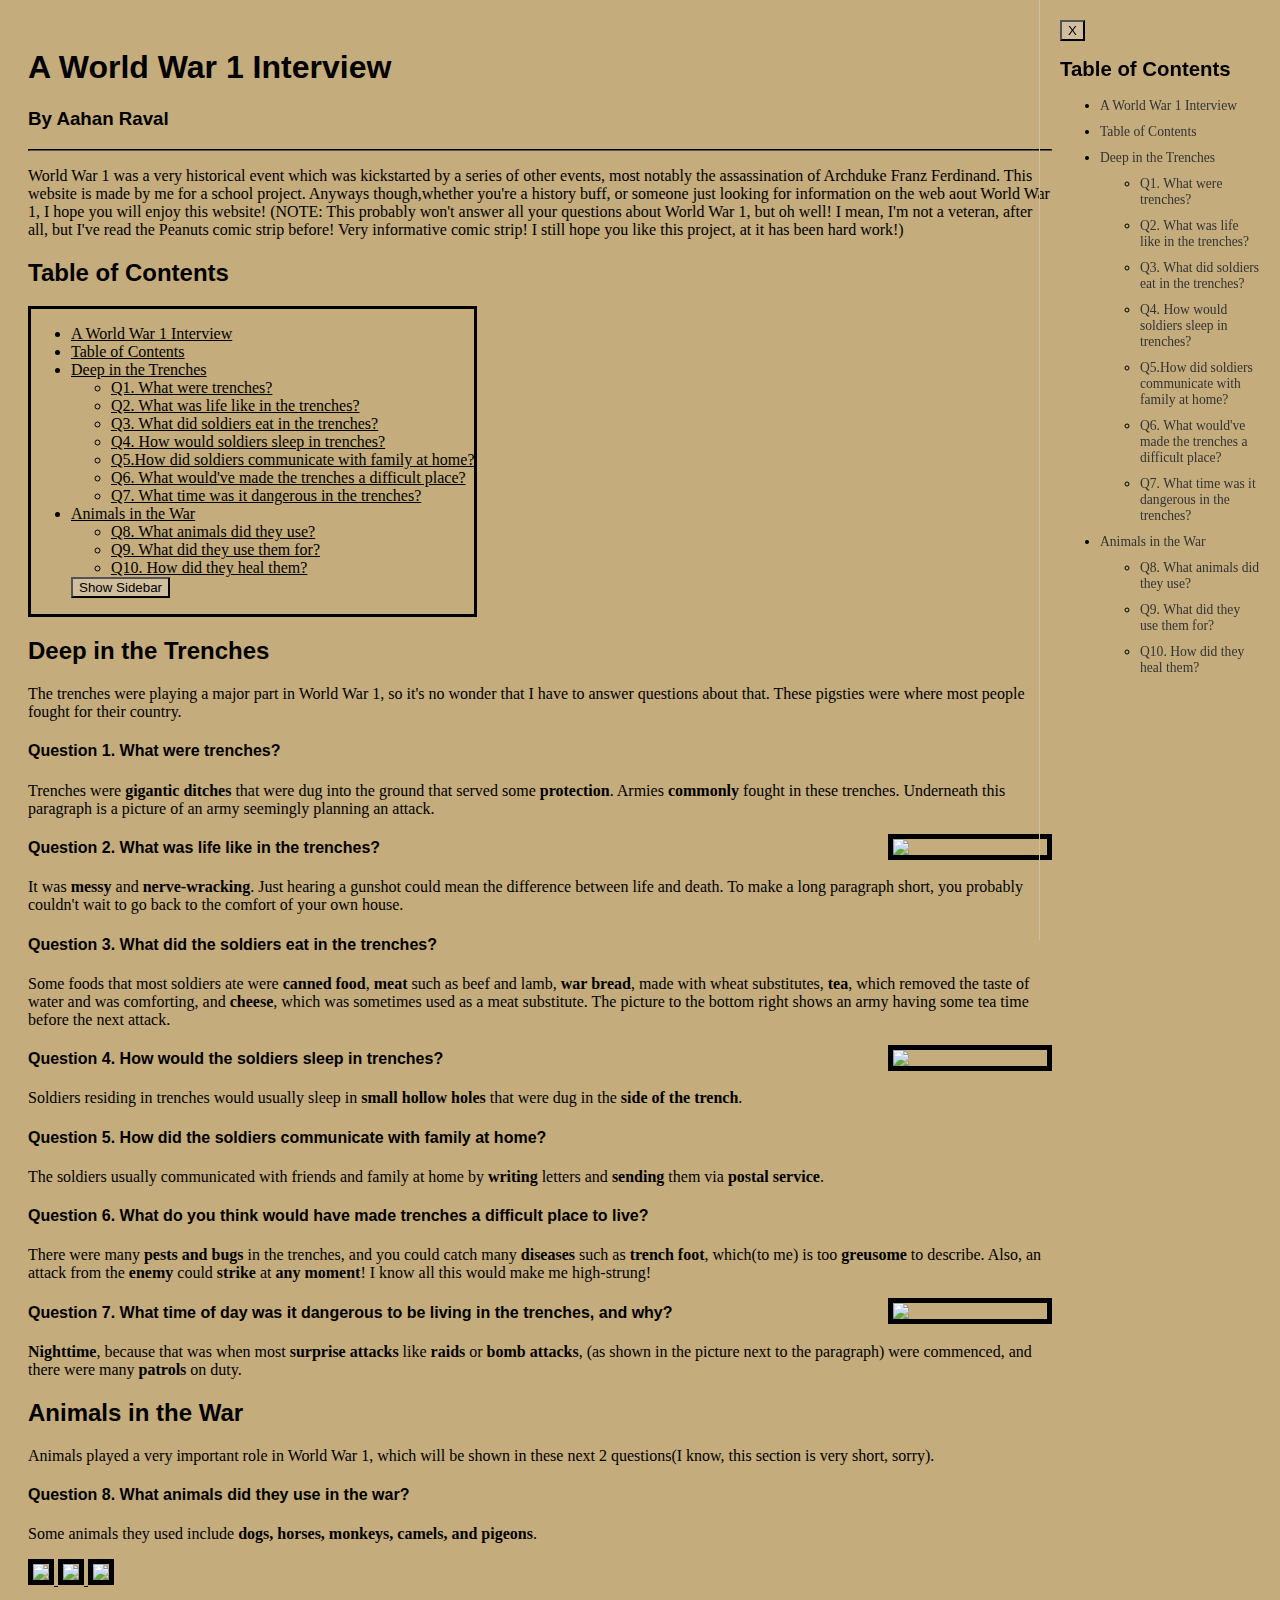
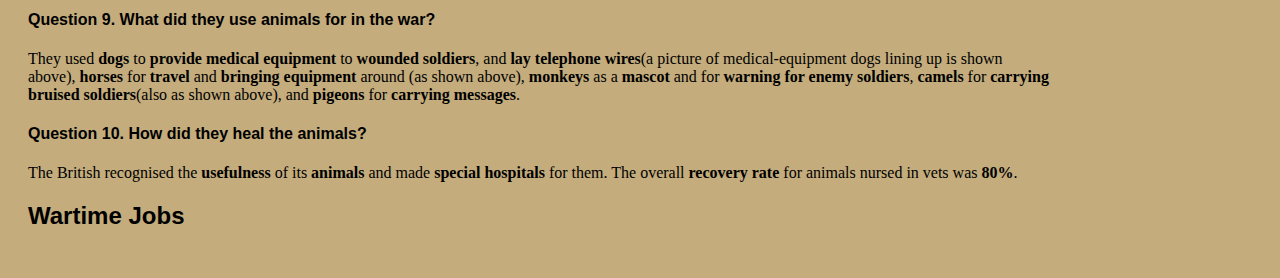
==== index.html @ e9807724 "Add files via upload" ====
<!DOCTYPE html>
<html>
<head>
<link rel="icon" type="image/x-icon" href="favicon.ico">
<meta name="description" content="An interview about World War 1, specifically about trenches, animals in war, and jobs in war.">
<meta name="keywords" content="World War 1, WW1, Trench">
<meta name="author" content="Aahan Raval">
<meta http-equiv="refresh" content="120">
<meta charset="UTF-8">
<link rel="preconnect" href="https://fonts.googleapis.com">
<link rel="preconnect" href="https://fonts.gstatic.com" crossorigin>
<link href="https://fonts.googleapis.com/css2?family=Tilt+Warp&display=swap" rel="stylesheet">
<meta name="viewport" content="width=device-width, initial-scale=1.0">
<title> WW1 Interview </title>
<link rel="stylesheet" href="style.css">
<script src="script.js"></script>
</head>
<body>
<div class="sidebar">
<button class="byebye" onclick="toggleSidebar()">X</button>
<h2>Table of Contents</h2>
            <ul>
                <li><a href="#title">A World War 1 Interview</a></li>
                <li><a href="#table">Table of Contents</a></li>
                <li><a href="#section_1">Deep in the Trenches</a></li>
				<ul>
					<li><a href="#q1">Q1. What were trenches?</a></li>
					<li><a href="#q2">Q2. What was life like in the trenches?</a></li>
					<li><a href="#q3">Q3. What did soldiers eat in the trenches?</a></li>
					<li><a href="#q4">Q4. How would soldiers sleep in trenches?</a></li>
					<li><a href="#q5">Q5.How did soldiers communicate with family at home?</a></li>
					<li><a href="#q6">Q6. What would've made the trenches a difficult place?</a></li>
					<li><a href="#q7">Q7. What time was it dangerous in the trenches?</a></li>
				</ul>
		<li><a href="#section_2">Animals in the War</a></li>
				<ul>
					<li><a href="#q8">Q8. What animals did they use?</a></li>
					<li><a href="#q9">Q9. What did they use them for?</a></li>
					<li><a href="#q10">Q10. How did they heal them?</a></li>
				</ul>
            </ul>
			
</div>
<div class="content">
<h1 id="title"> A World War 1 Interview </h1>
<h3>By Aahan Raval</h3>
<hr>
<p>World War 1 was a very historical event which was kickstarted by a series of other events, most notably the assassination of Archduke Franz Ferdinand. This website is made by me for a school project. Anyways though,whether you're a history buff, or someone just looking for information on the web aout World War 1, I hope you will enjoy this website! (NOTE: This probably won't answer all your questions about World War 1, but oh well! I mean, I'm not a veteran, after all, but I've read the Peanuts comic strip before! Very informative comic strip! I still hope you like this project, at it has been hard work!)</p>
<h2 id="table">Table of Contents</h2>
<div class="table_c">
<ul>
<li><a href="#title">A World War 1 Interview</a></li>
                <li><a href="#table">Table of Contents</a></li>
                <li><a href="#section_1">Deep in the Trenches</a></li>
				<ul>
					<li><a href="#q1">Q1. What were trenches?</a></li>
					<li><a href="#q2">Q2. What was life like in the trenches?</a></li>
					<li><a href="#q3">Q3. What did soldiers eat in the trenches?</a></li>
					<li><a href="#q4">Q4. How would soldiers sleep in trenches?</a></li>
					<li><a href="#q5">Q5.How did soldiers communicate with family at home?</a></li>
					<li><a href="#q6">Q6. What would've made the trenches a difficult place?</a></li>
					<li><a href="#q7">Q7. What time was it dangerous in the trenches?</a></li>
				</ul>
		<li><a href="#section_2">Animals in the War</a></li>
				<ul>
					<li><a href="#q8">Q8. What animals did they use?</a></li>
					<li><a href="#q9">Q9. What did they use them for?</a></li>
					<li><a href="#q10">Q10. How did they heal them?</a></li>
				</ul>
				<button class="toggle-button" onclick="showSidebar()">Show Sidebar</button>
</ul>
</div>
<br>
<article>
<h2 id="section_1">Deep in the Trenches</h2>
<p>The trenches were playing a major part in World War 1, so it's no wonder that I have to answer questions about that.  These pigsties were where most people fought for their country.</p>
<h4 id="q1">Question 1. What were trenches?</h4>
<p>Trenches were <b>gigantic ditches</b> that were dug into the ground that served some <b>protection</b>. Armies <b>commonly</b> fought in these trenches. Underneath this paragraph is a picture of an army seemingly planning an attack.</p> <a href="https://cdn.britannica.com/49/135149-050-D6B8878A/troops-British-trench-Western-Front-World-War.jpg?w=600&q=60"><img src="https://cdn.britannica.com/49/135149-050-D6B8878A/troops-British-trench-Western-Front-World-War.jpg?w=600&q=60" width="15%" align="right"></a>
<h4 id="q2">Question 2. What was life like in the trenches?</h4>
<p>It was <b>messy</b> and <b>nerve-wracking</b>. Just hearing a gunshot could mean the difference between life and death. To make a long paragraph short, you probably couldn't wait to go back to the comfort of your own house.</p>
<h4 id="q3">Question 3. What did the soldiers eat in the trenches?</h4>
<p>Some foods that most soldiers ate were <b>canned food</b>, <b>meat</b> such as beef and lamb, <b>war bread</b>, made with wheat substitutes, <b>tea</b>, which removed the taste of water and was comforting, and <b>cheese</b>, which was sometimes used as a meat substitute. The picture to the bottom right shows an army having some tea time before the next attack.</p>
<a href="https://media.iwm.org.uk/cantaloupe/iiif/2/36%7C%7C101%7C%7Csuper_000000.jpg/full/865,/0/default.jpg">
<img src="https://media.iwm.org.uk/cantaloupe/iiif/2/36%7C%7C101%7C%7Csuper_000000.jpg/full/865,/0/default.jpg" align="right">
</a>
<h4 id="q4">Question 4. How would the soldiers sleep in trenches?</h4>
<p>Soldiers residing in trenches would usually sleep in <b>small hollow holes</b> that were dug in the <b>side of the trench</b>.</p>
<h4 id="q5">Question 5. How did the soldiers communicate with family at home?</h4>
<p>The soldiers usually communicated with friends and family at home by <b>writing</b> letters and <b>sending</b> them via <b>postal service</b>.</p>
<h4 id="q6"> Question 6. What do you think would have made trenches a difficult place to live?</h4>
<p>There were many <b>pests and bugs</b> in the trenches, and you could catch many <b>diseases</b> such as <b>trench foot</b>, which(to me) is too <b>greusome</b> to describe. Also, an attack from the <b>enemy</b> could <b>strike</b> at <b>any moment</b>! I know all this would make me high-strung!</p>
<a href="https://cdn.britannica.com/32/200632-050-06D99866/troops-Allied-night-attack-phosphorus-bomb-Gondrecourt-August-15-1918.jpg?w=600&q=60">
<img src="https://cdn.britannica.com/32/200632-050-06D99866/troops-Allied-night-attack-phosphorus-bomb-Gondrecourt-August-15-1918.jpg?w=600&q=60" width ="15%" align="right" >
</a>
<h4 id="q7">Question 7. What time of day was it dangerous to be living in the trenches, and why?</h4>
<p><b>Nighttime</b>, because that was when most <b>surprise attacks</b> like <b>raids</b> or <b>bomb attacks</b>, (as shown in the picture next to the paragraph) were commenced, and there were many <b>patrols</b> on duty.</p>
</article>
<article>
<h2 id="section_2">Animals in the War</h2>
<p>Animals played a very important role in World War 1, which will be shown in these next 2 questions(I know, this section is very short, sorry).</p>
<h4 id="q8">Question 8. What animals did they use in the war?</h4>
<p>Some animals they used include <b>dogs, horses, monkeys, camels, and pigeons</b>.</p>
<a href="https://media.iwm.org.uk/cantaloupe/iiif/2/36%7C%7C337%7C%7Csuper_000000.jpg/full/full/0/default.jpg">
<img src="https://media.iwm.org.uk/cantaloupe/iiif/2/36%7C%7C337%7C%7Csuper_000000.jpg/full/full/0/default.jpg">
</a>
<a href="https://media.iwm.org.uk/cantaloupe/iiif/2/37%7C%7C806%7C%7Clarge_000000.jpg/full/full/0/default.jpg">
<img src="https://media.iwm.org.uk/cantaloupe/iiif/2/37%7C%7C806%7C%7Clarge_000000.jpg/full/full/0/default.jpg">
</a>
<a href="https://media.iwm.org.uk/cantaloupe/iiif/2/10%7C%7C156%7C%7Clarge_000000.jpg/full/full/0/default.jpg">
<img src="https://media.iwm.org.uk/cantaloupe/iiif/2/10%7C%7C156%7C%7Clarge_000000.jpg/full/full/0/default.jpg">
</a>
<h4 id="q9">Question 9. What did they use animals for in the war?</h4>
<p>They used <b>dogs</b> to <b>provide medical equipment</b> to <b>wounded soldiers</b>, and <b>lay telephone wires</b>(a picture of medical-equipment dogs lining up is shown above), <b>horses</b> for <b>travel</b> and <b>bringing equipment</b> around (as shown above), <b>monkeys</b> as a <b>mascot</b> and for <b>warning for enemy soldiers</b>, <b>camels</b> for <b>carrying bruised soldiers</b>(also as shown above), and <b>pigeons</b> for <b>carrying messages</b>.</p>
<h4 id="q10">Question 10. How did they heal the animals?</h4>
<p>The British recognised the <b>usefulness</b> of its <b>animals</b> and made <b>special hospitals</b> for them. The overall <b>recovery rate</b> for animals nursed in vets was <b>80%</b>. </p>
</article>
<article>
<h2 id="section_3">Wartime Jobs</h2>
<p></p>
</article>
</div>
</body>
</html>
---- style.css ----
body {
background-image: url("https://img.freepik.com/free-photo/pastel-yellow-vignette-concrete-textured-background_53876-124561.jpg");
background-color: #C4AC7C;
background-size: 500px;
}

h1, h2, h3, h4, h5, h6{
	font-family: "Ariel", "Helvetica", sans-serif;
}




p{
	font-family: 'Times New Roman', 'Times', serif;
}

hr { 
  border-color: black;
} 

.table_c
{
border-style: solid;
border-color: black;
display: inline-block;
}

.sidebar{
            width: 200px;
            background-image: url("https://cdn.pixabay.com/photo/2015/12/03/08/50/paper-1074131_1280.jpg");
            position: fixed;
            top: 0;
            right: 0; /* Position on the right */
            height: 100%;
            overflow-y: auto; /* Enables scrolling */
            border-left: 1px solid #D1BE9D;
            padding: 20px;
			font-size: 85%
        }
.sidebar a {
            display: block;
            margin-bottom: 10px;
            text-decoration: none;
            color: #333;
            font-family: "Comic Sans", "Comic Sans MS";
        }

        /* Style for the anchor links on hover */
.sidebar a:hover {
            background-color: #D1BE9D;
            color: #64513B;
}

.content {
            flex: 1;
            padding: 20px;
            padding-right: 220px; /* Add padding to the right */
}
button {
	background-color: #D1BE9D;
}

img {
  border: 5px solid #000;
  width: 15%;
}
a{
	color:black;
}
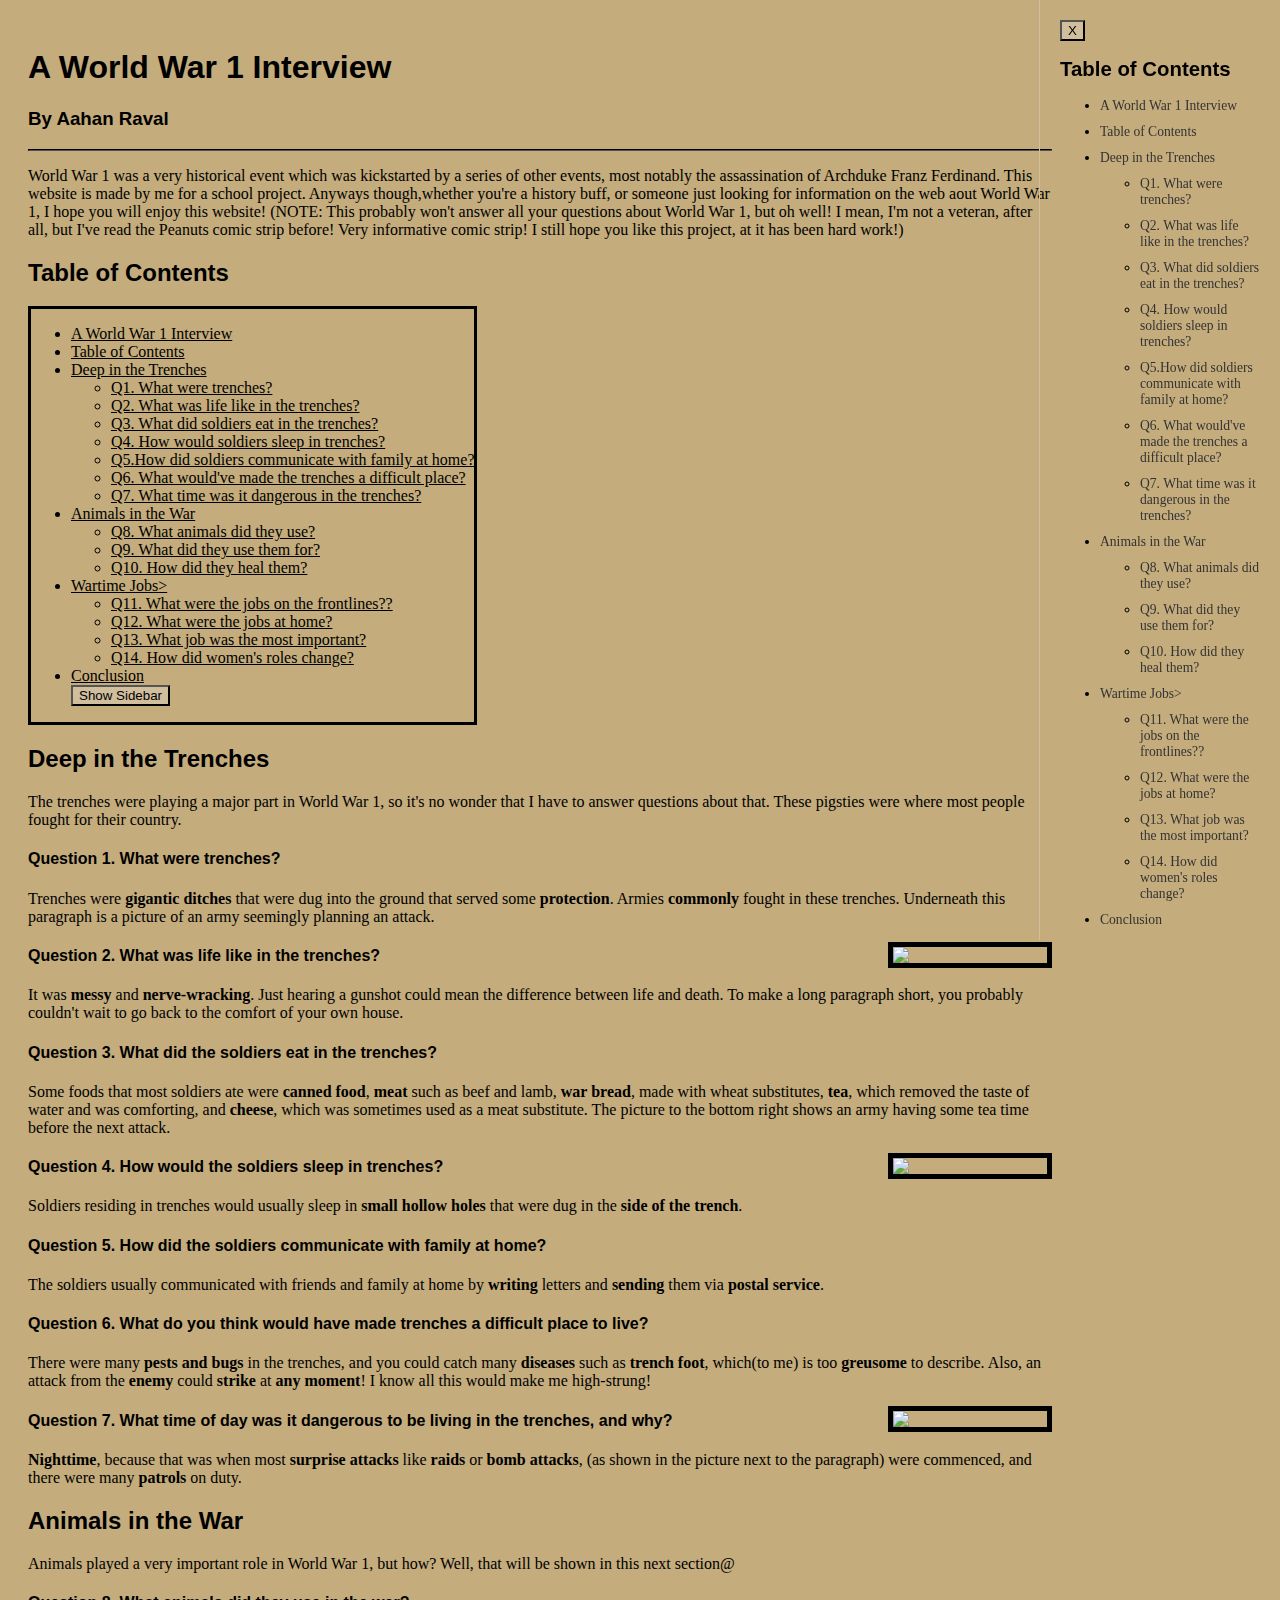
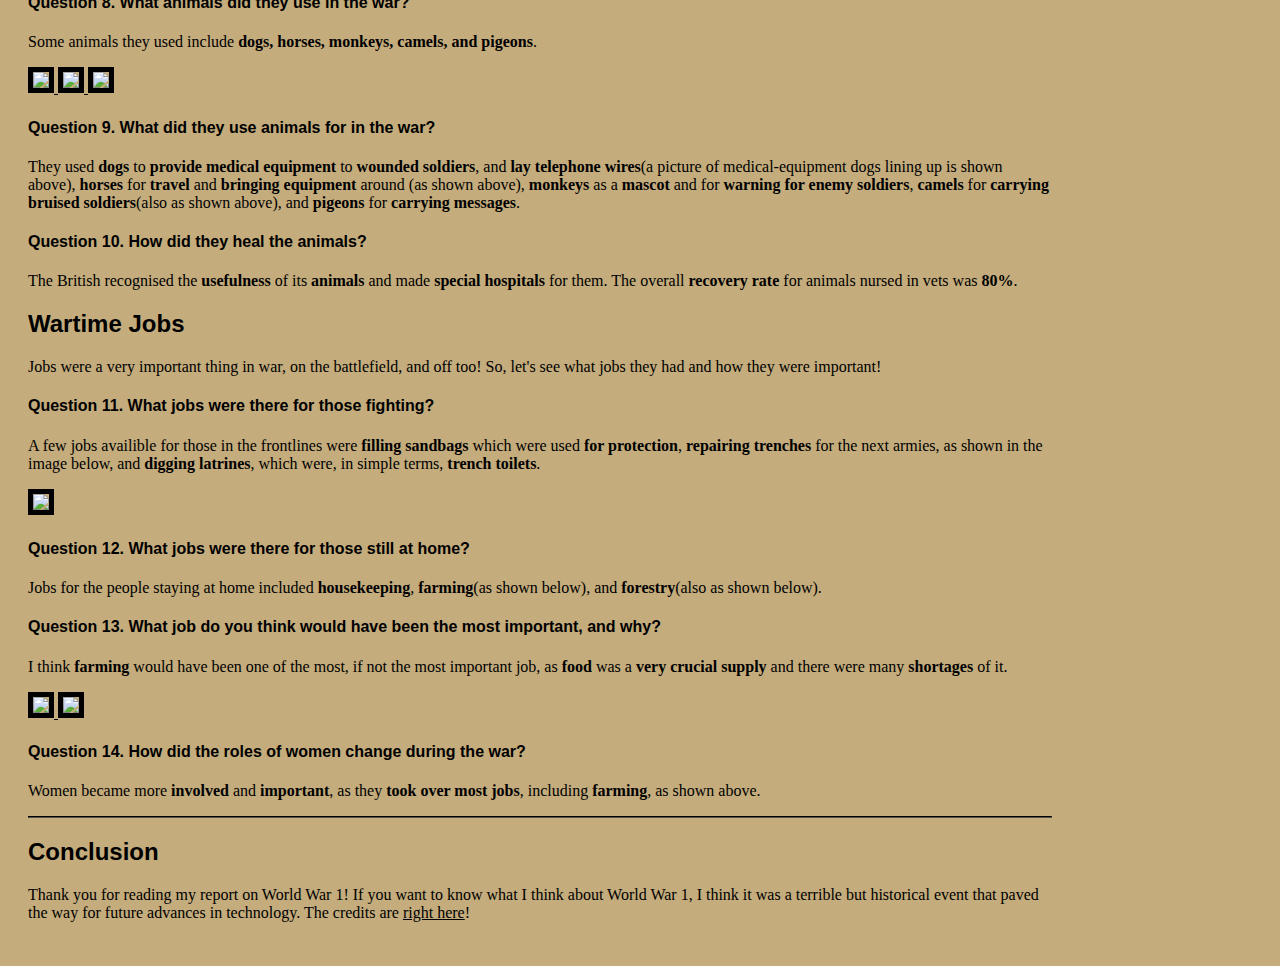
==== commit 6e771442: "Add files via upload" ====
--- a/index.html
+++ b/index.html
@@ -5,11 +5,7 @@
 <meta name="description" content="An interview about World War 1, specifically about trenches, animals in war, and jobs in war.">
 <meta name="keywords" content="World War 1, WW1, Trench">
 <meta name="author" content="Aahan Raval">
-<meta http-equiv="refresh" content="120">
 <meta charset="UTF-8">
-<link rel="preconnect" href="https://fonts.googleapis.com">
-<link rel="preconnect" href="https://fonts.gstatic.com" crossorigin>
-<link href="https://fonts.googleapis.com/css2?family=Tilt+Warp&display=swap" rel="stylesheet">
 <meta name="viewport" content="width=device-width, initial-scale=1.0">
 <title> WW1 Interview </title>
 <link rel="stylesheet" href="style.css">
@@ -38,6 +34,15 @@
 					<li><a href="#q9">Q9. What did they use them for?</a></li>
 					<li><a href="#q10">Q10. How did they heal them?</a></li>
 				</ul>
+		<li><a href="#section_3">Wartime Jobs></a></li>
+				<ul>
+					<li><a href="#q11">Q11. What were the jobs on the frontlines??</a></li>
+					<li><a href="#q12">Q12. What were the jobs at home?</a></li>
+					<li><a href="#q13">Q13. What job was the most important?</a></li>
+					<li><a href="#q14">Q14. How did women's roles change?</a></li>
+				</ul>
+		<li><a href="#end">Conclusion</a></li>
+		<li><a href="credits.html">Credits</a></li>
             </ul>
 			
 </div>
@@ -67,6 +72,14 @@
 					<li><a href="#q9">Q9. What did they use them for?</a></li>
 					<li><a href="#q10">Q10. How did they heal them?</a></li>
 				</ul>
+		<li><a href="#section_3">Wartime Jobs></a></li>
+				<ul>
+					<li><a href="#q11">Q11. What were the jobs on the frontlines??</a></li>
+					<li><a href="#q12">Q12. What were the jobs at home?</a></li>
+					<li><a href="#q13">Q13. What job was the most important?</a></li>
+					<li><a href="#q14">Q14. How did women's roles change?</a></li>
+				</ul>
+		<li><a href="#end">Conclusion</a></li>
 				<button class="toggle-button" onclick="showSidebar()">Show Sidebar</button>
 </ul>
 </div>
@@ -97,7 +110,7 @@
 </article>
 <article>
 <h2 id="section_2">Animals in the War</h2>
-<p>Animals played a very important role in World War 1, which will be shown in these next 2 questions(I know, this section is very short, sorry).</p>
+<p>Animals played a very important role in World War 1, but how? Well, that will be shown in this next section@</p>
 <h4 id="q8">Question 8. What animals did they use in the war?</h4>
 <p>Some animals they used include <b>dogs, horses, monkeys, camels, and pigeons</b>.</p>
 <a href="https://media.iwm.org.uk/cantaloupe/iiif/2/36%7C%7C337%7C%7Csuper_000000.jpg/full/full/0/default.jpg">
@@ -116,8 +129,27 @@
 </article>
 <article>
 <h2 id="section_3">Wartime Jobs</h2>
-<p></p>
+<p>Jobs were a very important thing in war, on the battlefield, and off too! So, let's see what jobs they had and how they were important!</p>
+<h4 id="q11">Question 11. What jobs were there for those fighting?</h4>
+<p>A few jobs availible for those in the frontlines were <b>filling sandbags</b> which were used <b>for protection</b>, <b>repairing trenches</b> for the next armies, as shown in the image below, and <b>digging latrines</b>, which were, in simple terms, <b>trench toilets</b>.</p>
+<a href="https://www.warmuseum.ca/firstworldwar/wp-content/mcme-uploads/2014/08/eo-0285.jpg">
+<img src="https://www.warmuseum.ca/firstworldwar/wp-content/mcme-uploads/2014/08/eo-0285.jpg">
+</a>
+<h4 id="q12">Question 12. What jobs were there for those still at home?</h4>
+<p>Jobs for the people staying at home included <b>housekeeping</b>, <b>farming</b>(as shown below), and <b>forestry</b>(also as shown below).</p>
+<h4 id="q13">Question 13. What job do you think would have been the most important, and why?</h4>
+<p>I think <b>farming</b> would have been one of the most, if not the most important job, as <b>food</b> was a <b>very crucial supply</b> and there were many <b>shortages</b> of it.</p>
+<a href="https://i.imgur.com/05BzKZg_d.webp?maxwidth=760&fidelity=grand">
+<img src="https://media.iwm.org.uk/ciim5/10/756/super_000000.jpg">
+</a>
+<a href="https://cdn.cnn.com/cnnnext/dam/assets/140603154457-17-women-great-war-horizontal-large-gallery.jpg">
+<img src="https://cdn.cnn.com/cnnnext/dam/assets/140603154457-17-women-great-war-horizontal-large-gallery.jpg">
+</a>
+<h4 id="q14">Question 14. How did the roles of women change during the war?</h4>
+<p>Women became more <b>involved</b> and <b>important</b>, as they <b>took over most jobs</b>, including <b>farming</b>, as shown above. </p>
 </article>
+<hr>
+<h2 id="end">Conclusion</h2>
+<p>Thank you for reading my report on World War 1! If you want to know what I think about World War 1, I think it was a terrible but historical event that paved the way for future advances in technology. The credits are <a href="credits.html" target="_blank">right here</a>!</p1>
 </div>
-</body>
-</html>+</body>